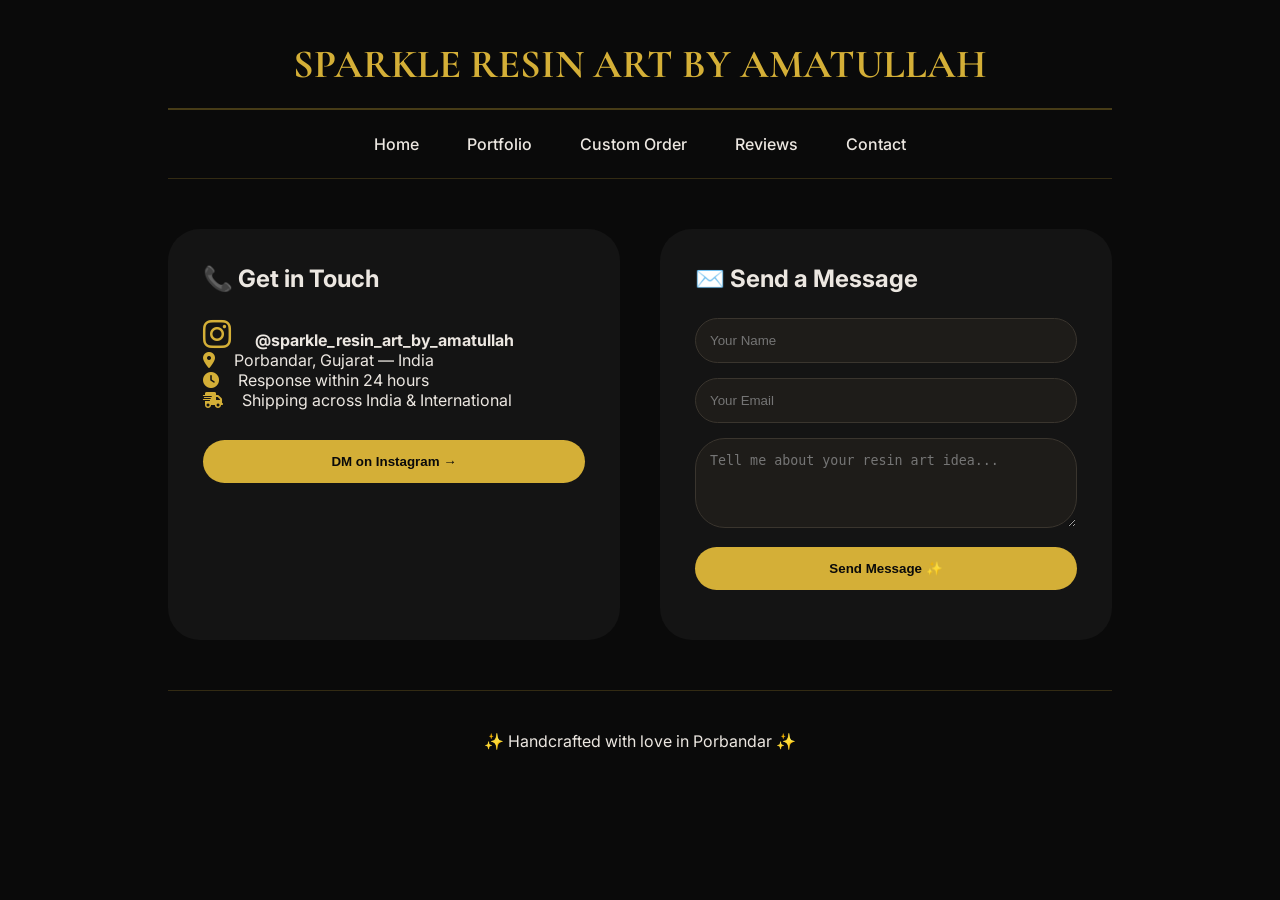
==== contact.html @ 18cae18d "Add files via upload" ====
<!DOCTYPE html>
<html lang="en">
<head>
  <meta charset="UTF-8">
  <meta name="viewport" content="width=device-width, initial-scale=1.0">
  <title>Sparkle Resin Art | Contact</title>
  <link href="https://fonts.googleapis.com/css2?family=Inter:wght@300;400;500;600;700&family=Cormorant+Garamond:wght@400;500;600;700&display=swap" rel="stylesheet">
  <link rel="stylesheet" href="https://cdnjs.cloudflare.com/ajax/libs/font-awesome/6.0.0-beta3/css/all.min.css">
  <style>
    * { margin: 0; padding: 0; box-sizing: border-box; }
    body { background: #0A0A0A; font-family: 'Inter', sans-serif; color: #ece7e1; }
    :root { --gold: #D4AF37; --card-bg: #141414; }
    .container { max-width: 1000px; margin: 0 auto; padding: 0 28px; }
    .brand-header { text-align: center; padding: 40px 0 20px; border-bottom: 2px solid rgba(212,175,55,0.3); }
    .brand-name { font-family: 'Cormorant Garamond', serif; font-size: 2.5rem; font-weight: 700; color: var(--gold); text-transform: uppercase; }
    nav { display: flex; justify-content: center; gap: 3rem; padding: 24px 0; flex-wrap: wrap; border-bottom: 1px solid rgba(212,175,55,0.2); }
    nav a { text-decoration: none; color: #ece7e1; font-weight: 500; transition: 0.3s; }
    nav a:hover { color: var(--gold); }
    .contact-grid { display: flex; flex-wrap: wrap; gap: 40px; margin: 50px 0; }
    .contact-info { flex: 1; background: var(--card-bg); padding: 35px; border-radius: 32px; }
    .contact-form { flex: 1; background: var(--card-bg); padding: 35px; border-radius: 32px; }
    input, textarea { width: 100%; background: #1e1c19; border: 1px solid #3a352e; padding: 14px; border-radius: 30px; color: #fff; margin-bottom: 15px; }
    .btn-send { background: var(--gold); color: #0A0A0A; padding: 14px; border-radius: 40px; font-weight: bold; cursor: pointer; width: 100%; border: none; }
    .social-icon { font-size: 2rem; margin-right: 20px; color: var(--gold); }
    footer { text-align: center; padding: 40px 0; border-top: 1px solid rgba(212,175,55,0.2); margin-top: 50px; }
  </style>
</head>
<body>
<div class="container">
  <div class="brand-header">
    <div class="brand-name">SPARKLE RESIN ART BY AMATULLAH</div>
  </div>
  <nav>
    <a href="index.html">Home</a>
    <a href="portfolio.html">Portfolio</a>
    <a href="order.html">Custom Order</a>
    <a href="reviews.html">Reviews</a>
    <a href="contact.html">Contact</a>
  </nav>

  <div class="contact-grid">
    <div class="contact-info">
      <h2 style="margin-bottom: 25px;">📞 Get in Touch</h2>
      <p><i class="fab fa-instagram social-icon"></i> <strong>@sparkle_resin_art_by_amatullah</strong></p>
      <p><i class="fas fa-map-marker-alt" style="color: var(--gold); margin-right: 15px;"></i> Porbandar, Gujarat — India</p>
      <p><i class="fas fa-clock" style="color: var(--gold); margin-right: 15px;"></i> Response within 24 hours</p>
      <p><i class="fas fa-shipping-fast" style="color: var(--gold); margin-right: 15px;"></i> Shipping across India & International</p>
      <div style="margin-top: 30px;">
        <button class="btn-send" onclick="window.open('https://instagram.com/sparkle_resin_art_by_amatullah', '_blank')">DM on Instagram →</button>
      </div>
    </div>
    <div class="contact-form">
      <h2 style="margin-bottom: 25px;">✉️ Send a Message</h2>
      <form id="contactForm">
        <input type="text" id="contactName" placeholder="Your Name" required>
        <input type="email" id="contactEmail" placeholder="Your Email" required>
        <textarea rows="4" id="contactMsg" placeholder="Tell me about your resin art idea..."></textarea>
        <button type="submit" class="btn-send">Send Message ✨</button>
        <div id="contactMsgDiv" style="margin-top: 15px; text-align: center;"></div>
      </form>
    </div>
  </div>

  <footer>
    <p>✨ Handcrafted with love in Porbandar ✨</p>
  </footer>
</div>
<script>
  document.getElementById('contactForm')?.addEventListener('submit', (e) => {
    e.preventDefault();
    document.getElementById('contactMsgDiv').innerHTML = '<div style="color:#D4AF37;">💌 Message sent! Amatullah will reply soon.</div>';
    e.target.reset();
  });
</script>
</body>
</html>
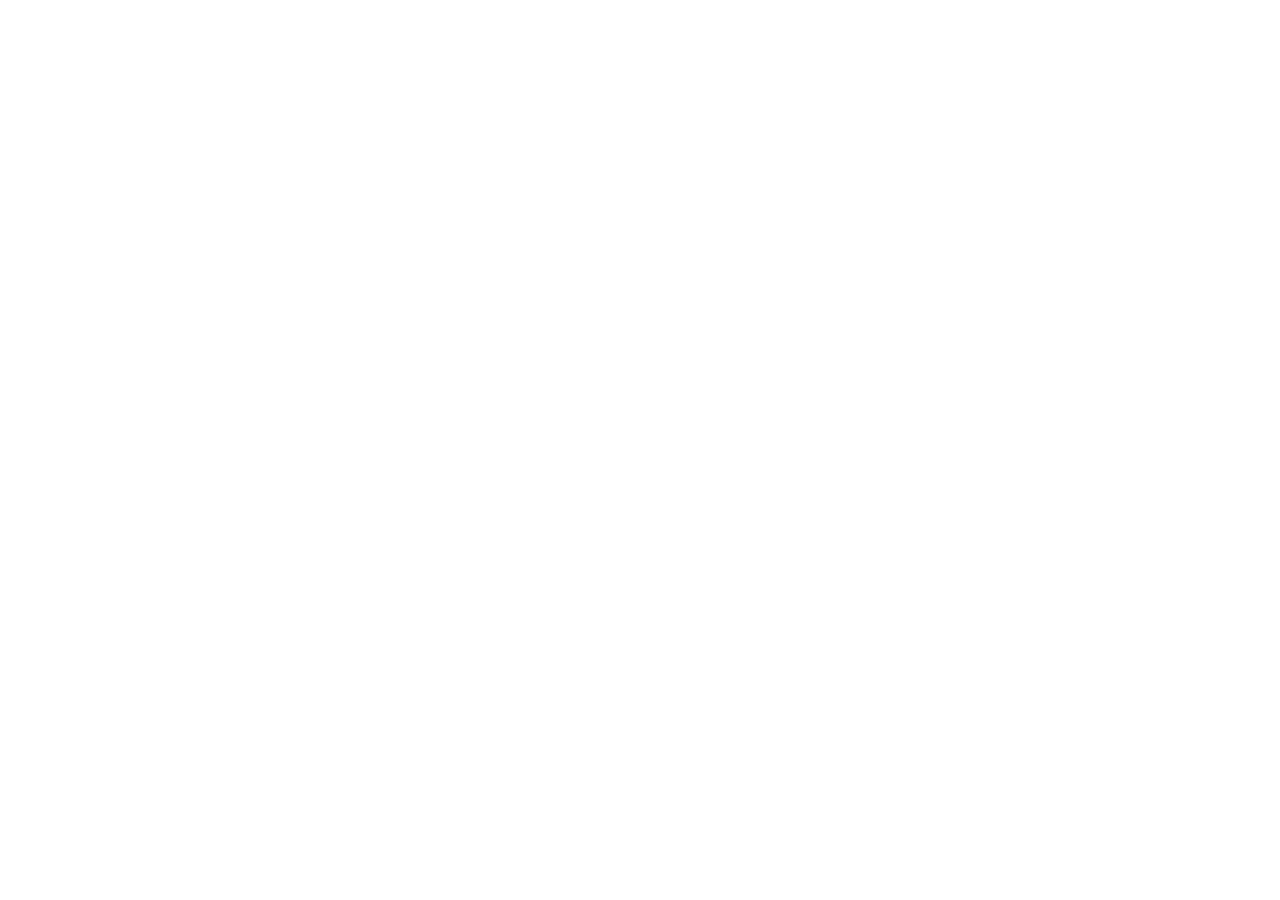
==== commit 5e98e8ed: "Add files via upload" ====
--- a/contact.html
+++ b/contact.html
@@ -3,74 +3,15 @@
 <head>
   <meta charset="UTF-8">
   <meta name="viewport" content="width=device-width, initial-scale=1.0">
-  <title>Sparkle Resin Art | Contact</title>
-  <link href="https://fonts.googleapis.com/css2?family=Inter:wght@300;400;500;600;700&family=Cormorant+Garamond:wght@400;500;600;700&display=swap" rel="stylesheet">
+  <title>Sparkle Resin | Contact</title>
+  <link href="https://fonts.googleapis.com/css2?family=Inter:opsz,wght@14..32,300;14..32,400;14..32,500;14..32,600;14..32,700&family=Cormorant+Garamond:ital,wght@0,400;0,500;0,600;0,700;1,400&display=swap" rel="stylesheet">
   <link rel="stylesheet" href="https://cdnjs.cloudflare.com/ajax/libs/font-awesome/6.0.0-beta3/css/all.min.css">
   <style>
     * { margin: 0; padding: 0; box-sizing: border-box; }
-    body { background: #0A0A0A; font-family: 'Inter', sans-serif; color: #ece7e1; }
-    :root { --gold: #D4AF37; --card-bg: #141414; }
-    .container { max-width: 1000px; margin: 0 auto; padding: 0 28px; }
-    .brand-header { text-align: center; padding: 40px 0 20px; border-bottom: 2px solid rgba(212,175,55,0.3); }
-    .brand-name { font-family: 'Cormorant Garamond', serif; font-size: 2.5rem; font-weight: 700; color: var(--gold); text-transform: uppercase; }
-    nav { display: flex; justify-content: center; gap: 3rem; padding: 24px 0; flex-wrap: wrap; border-bottom: 1px solid rgba(212,175,55,0.2); }
-    nav a { text-decoration: none; color: #ece7e1; font-weight: 500; transition: 0.3s; }
-    nav a:hover { color: var(--gold); }
-    .contact-grid { display: flex; flex-wrap: wrap; gap: 40px; margin: 50px 0; }
-    .contact-info { flex: 1; background: var(--card-bg); padding: 35px; border-radius: 32px; }
-    .contact-form { flex: 1; background: var(--card-bg); padding: 35px; border-radius: 32px; }
-    input, textarea { width: 100%; background: #1e1c19; border: 1px solid #3a352e; padding: 14px; border-radius: 30px; color: #fff; margin-bottom: 15px; }
-    .btn-send { background: var(--gold); color: #0A0A0A; padding: 14px; border-radius: 40px; font-weight: bold; cursor: pointer; width: 100%; border: none; }
-    .social-icon { font-size: 2rem; margin-right: 20px; color: var(--gold); }
-    footer { text-align: center; padding: 40px 0; border-top: 1px solid rgba(212,175,55,0.2); margin-top: 50px; }
-  </style>
-</head>
-<body>
-<div class="container">
-  <div class="brand-header">
-    <div class="brand-name">SPARKLE RESIN ART BY AMATULLAH</div>
-  </div>
-  <nav>
-    <a href="index.html">Home</a>
-    <a href="portfolio.html">Portfolio</a>
-    <a href="order.html">Custom Order</a>
-    <a href="reviews.html">Reviews</a>
-    <a href="contact.html">Contact</a>
-  </nav>
-
-  <div class="contact-grid">
-    <div class="contact-info">
-      <h2 style="margin-bottom: 25px;">📞 Get in Touch</h2>
-      <p><i class="fab fa-instagram social-icon"></i> <strong>@sparkle_resin_art_by_amatullah</strong></p>
-      <p><i class="fas fa-map-marker-alt" style="color: var(--gold); margin-right: 15px;"></i> Porbandar, Gujarat — India</p>
-      <p><i class="fas fa-clock" style="color: var(--gold); margin-right: 15px;"></i> Response within 24 hours</p>
-      <p><i class="fas fa-shipping-fast" style="color: var(--gold); margin-right: 15px;"></i> Shipping across India & International</p>
-      <div style="margin-top: 30px;">
-        <button class="btn-send" onclick="window.open('https://instagram.com/sparkle_resin_art_by_amatullah', '_blank')">DM on Instagram →</button>
-      </div>
-    </div>
-    <div class="contact-form">
-      <h2 style="margin-bottom: 25px;">✉️ Send a Message</h2>
-      <form id="contactForm">
-        <input type="text" id="contactName" placeholder="Your Name" required>
-        <input type="email" id="contactEmail" placeholder="Your Email" required>
-        <textarea rows="4" id="contactMsg" placeholder="Tell me about your resin art idea..."></textarea>
-        <button type="submit" class="btn-send">Send Message ✨</button>
-        <div id="contactMsgDiv" style="margin-top: 15px; text-align: center;"></div>
-      </form>
-    </div>
-  </div>
-
-  <footer>
-    <p>✨ Handcrafted with love in Porbandar ✨</p>
-  </footer>
-</div>
-<script>
-  document.getElementById('contactForm')?.addEventListener('submit', (e) => {
-    e.preventDefault();
-    document.getElementById('contactMsgDiv').innerHTML = '<div style="color:#D4AF37;">💌 Message sent! Amatullah will reply soon.</div>';
-    e.target.reset();
-  });
-</script>
-</body>
-</html>+    body { background: #FFFFFF; font-family: 'Inter', sans-serif; color: #1A1A1A; }
+    .container { max-width: 1200px; margin: 0 auto; padding: 0 60px; }
+    
+    nav { display: flex; justify-content: space-between; align-items: center; padding: 35px 0; flex-wrap: wrap; }
+    .logo { font-family: 'Cormorant Garamond', serif; font-size: 1.6rem; font-weight: 600; letter-spacing: 2px; color: #1A1A1A; text-decoration: none; }
+    .nav-links { display: flex; gap: 2.5rem; list-style: none; }
+    .nav-links a { text-decoration: none; color: #1A1A1A; font-weight: 400; font-size: 0.9rem
